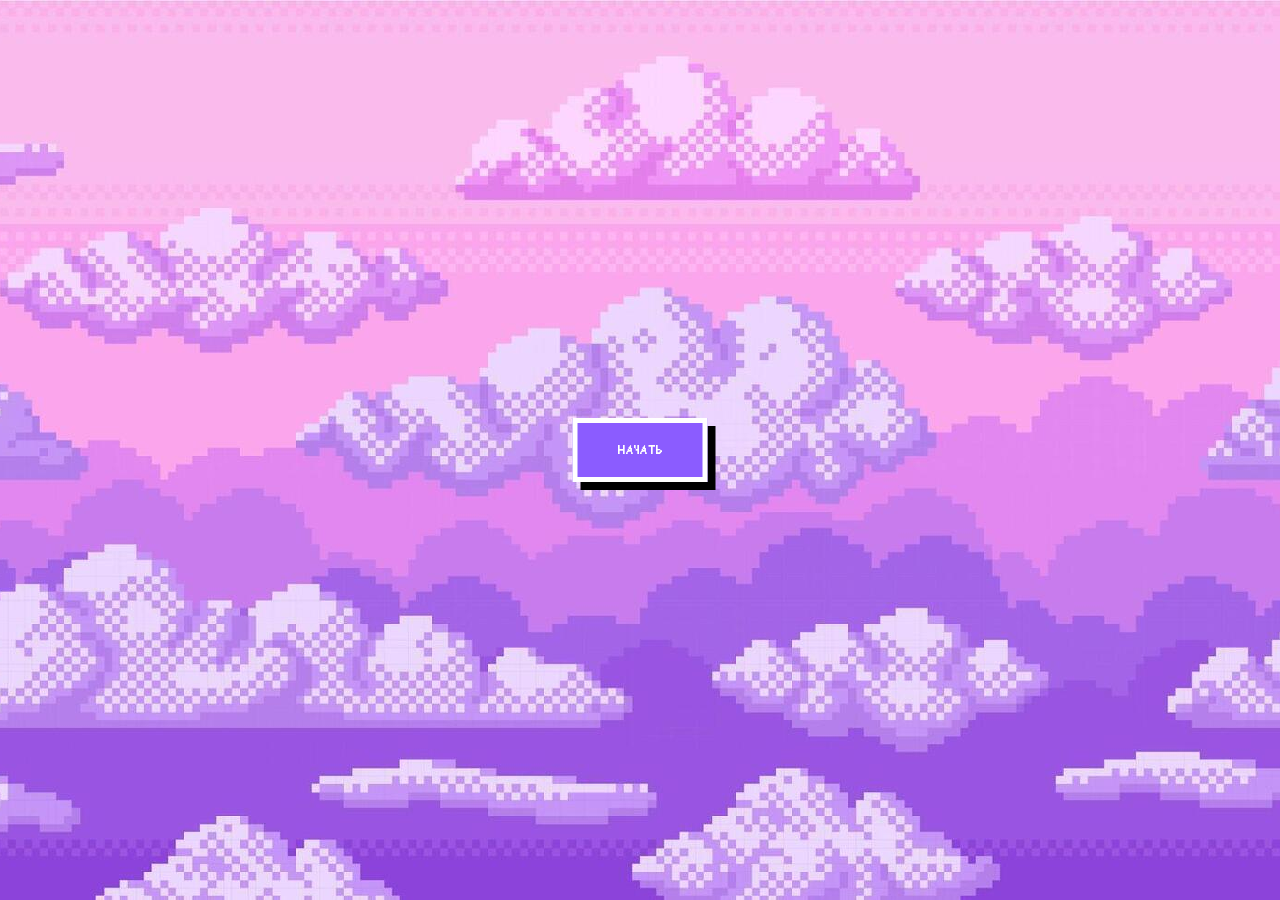
==== index.html @ 8a93c718 "1_page_v0" ====
<!DOCTYPE html>
<html lang="ru">
<head>
    <meta charset="UTF-8">
    <meta name="viewport" content="width=device-width, initial-scale=1.0">
    <title>Pixel Cat Lottery</title>
    <link rel="stylesheet" href="style.css">
</head>

<body>

<!-- ЗАГРУЗКА -->
<div id="loader">

    <img src="assets/loading-cat.gif">

    <div id="loading-text">
        Загрузка: <span id="percent">0</span>%
    </div>

    <div class="loading-bar">
        <div id="progress"></div>
    </div>

</div>


<!-- ОСНОВНАЯ СЦЕНА -->

<div id="game">


    <img id="sky" src="assets/lavender-sky.png">


    <button id="start-button">
        НАЧАТЬ
    </button>


    <div id="character-layer">

        <img id="cat"
             src="assets/cat.png">

        <img id="machine"
             src="assets/pokeball-machine.png">

    </div>



    <!-- ДИАЛОГ -->

    <div id="dialog">

        <div id="cat-avatar">
            <img src="assets/cat-head.png">
        </div>


        <div id="text">
        </div>


        <button id="next">
            >
        </button>

    </div>


    <!-- УРАГАН -->

    <img id="storm"
         src="assets/storm.gif">


</div>


<script src="script.js"></script>

</body>
</html>
---- style.css ----
@font-face {
    font-family: pixel;
    src: url("assets/pixel-font.ttf");
}


* {
    box-sizing:border-box;
}


body {

    margin:0;
    overflow:hidden;
    background:black;
    font-family:pixel, monospace;

}



#loader {

    position:fixed;
    inset:0;
    background:#161329;

    display:flex;
    flex-direction:column;
    justify-content:center;
    align-items:center;

    z-index:999;

    transition:opacity 1s;

}


#loader img {

    width:120px;

    image-rendering:pixelated;

}



#loading-text {

    color:white;
    margin:20px;
}



.loading-bar {

    width:250px;
    height:20px;

    border:4px solid white;

}


#progress {

    height:100%;
    width:0%;

    background:#b68cff;

}



#game {

    width:100vw;
    height:100vh;

    position:relative;

    overflow:hidden;

}



#sky {

    position:absolute;

    width:100%;
    height:100%;

    object-fit:cover;

    image-rendering:pixelated;

    pointer-events:none;
}



button {

    font-family:pixel;

    cursor:pointer;

    image-rendering:pixelated;

}



#start-button {

    position:absolute;

    left:50%;
    top:50%;

    transform:translate(-50%,-50%);

    padding:20px 40px;

    background:#8b5cff;

    color:white;

    border:5px solid white;

    box-shadow:8px 8px black;

    z-index:10;
}



#character-layer {

    position:absolute;
    inset:0;

    opacity:0;

    pointer-events:none;

    transition:opacity 2s;

}



#cat {

    position:absolute;

    bottom:120px;
    left:25%;

    width:220px;

    image-rendering:pixelated;

}



#machine {

    position:absolute;

    bottom:120px;
    left:55%;

    width:180px;

    image-rendering:pixelated;

}



#dialog {

    position:absolute;

    bottom:-250px;

    left:5%;
    right:5%;

    height:170px;

    background:#eee;

    border:8px solid #222;

    display:flex;

    transition:bottom 1s;

}



#cat-avatar {

    width:150px;

    border-left:8px solid #222;

    order:3;

}



#cat-avatar img {

    width:100%;

    image-rendering:pixelated;

}



#text {

    flex:1;

    padding:25px;

    font-size:20px;

}



#next {

    width:70px;

    font-size:40px;

}



#storm {

    position:absolute;

    inset:0;

    width:100%;
    height:100%;

    object-fit:cover;

    opacity:0;

    pointer-events:none;

    transition:opacity 2s;

}



@media(max-width:600px){

    #cat {

        width:150px;
        left:10%;

    }


    #machine {

        width:120px;
        left:55%;

    }


    #dialog {

        height:150px;

    }


    #text {

        font-size:14px;

    }

}
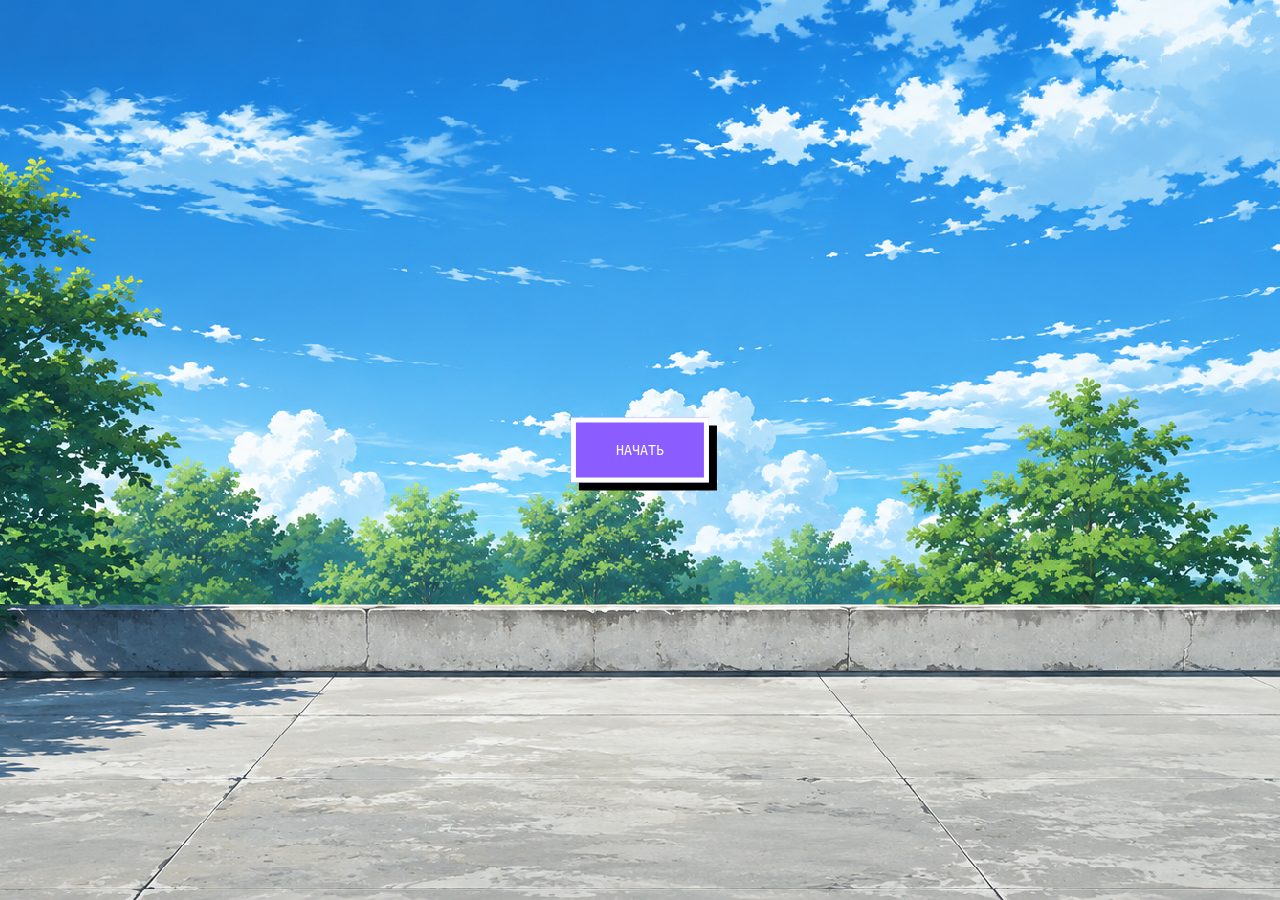
==== commit 9d63edc5: "1_page_v1" ====
--- a/index.html
+++ b/index.html
@@ -1,85 +1,88 @@
-<!DOCTYPE html>
-<html lang="ru">
-<head>
-    <meta charset="UTF-8">
-    <meta name="viewport" content="width=device-width, initial-scale=1.0">
-    <title>Pixel Cat Lottery</title>
-    <link rel="stylesheet" href="style.css">
-</head>
-
-<body>
-
-<!-- ЗАГРУЗКА -->
-<div id="loader">
-
-    <img src="assets/loading-cat.gif">
-
-    <div id="loading-text">
-        Загрузка: <span id="percent">0</span>%
-    </div>
-
-    <div class="loading-bar">
-        <div id="progress"></div>
-    </div>
-
-</div>
-
-
-<!-- ОСНОВНАЯ СЦЕНА -->
-
-<div id="game">
-
-
-    <img id="sky" src="assets/lavender-sky.png">
-
-
-    <button id="start-button">
-        НАЧАТЬ
-    </button>
-
-
-    <div id="character-layer">
-
-        <img id="cat"
-             src="assets/cat.png">
-
-        <img id="machine"
-             src="assets/pokeball-machine.png">
-
-    </div>
-
-
-
-    <!-- ДИАЛОГ -->
-
-    <div id="dialog">
-
-        <div id="cat-avatar">
-            <img src="assets/cat-head.png">
-        </div>
-
-
-        <div id="text">
-        </div>
-
-
-        <button id="next">
-            >
-        </button>
-
-    </div>
-
-
-    <!-- УРАГАН -->
-
-    <img id="storm"
-         src="assets/storm.gif">
-
-
-</div>
-
-
-<script src="script.js"></script>
-
-</body>
+<!DOCTYPE html>
+<html lang="ru">
+
+<head>
+    <meta charset="UTF-8">
+    <meta name="viewport" content="width=device-width, initial-scale=1.0">
+    <title>Pixel Cat Lottery</title>
+    <link rel="stylesheet" href="style.css">
+</head>
+
+<body>
+
+    <!-- ЗАГРУЗКА -->
+    <div id="loader">
+
+        <img src="assets/loading-cat.gif">
+
+        <div id="loading-text">
+            Загрузка: <span id="percent">0</span>%
+        </div>
+
+        <div class="loading-bar">
+            <div id="progress"></div>
+        </div>
+
+    </div>
+
+
+    <!-- ОСНОВНАЯ СЦЕНА -->
+
+    <div id="game">
+
+
+        <img id="sky" src="assets/lavender-sky.png">
+
+
+        <button id="start-button">
+            НАЧАТЬ
+        </button>
+
+
+        <div id="character-layer">
+
+            <div id="characters">
+
+                <img id="cat" src="assets/cat.png">
+
+                <img id="machine" src="assets/pokeball-machine.png">
+
+            </div>
+
+        </div>
+
+
+
+        <!-- ДИАЛОГ -->
+
+        <div id="dialog">
+
+            <div id="cat-avatar">
+                <img src="assets/cat-head.png">
+            </div>
+
+
+            <div id="text">
+            </div>
+
+
+            <button id="next">
+                >
+            </button>
+
+        </div>
+
+
+        <!-- УРАГАН -->
+
+        <img id="storm" src="assets/storm.gif">
+
+
+    </div>
+
+
+    <script src="script.js"></script>
+
+</body>
+
 </html>
--- a/style.css
+++ b/style.css
@@ -1,309 +1,531 @@
-@font-face {
-    font-family: pixel;
-    src: url("assets/pixel-font.ttf");
-}
-
-
-* {
-    box-sizing:border-box;
-}
-
-
-body {
-
-    margin:0;
-    overflow:hidden;
-    background:black;
-    font-family:pixel, monospace;
-
-}
-
-
-
-#loader {
-
-    position:fixed;
-    inset:0;
-    background:#161329;
-
-    display:flex;
-    flex-direction:column;
-    justify-content:center;
-    align-items:center;
-
-    z-index:999;
-
-    transition:opacity 1s;
-
-}
-
-
-#loader img {
-
-    width:120px;
-
-    image-rendering:pixelated;
-
-}
-
-
-
-#loading-text {
-
-    color:white;
-    margin:20px;
-}
-
-
-
-.loading-bar {
-
-    width:250px;
-    height:20px;
-
-    border:4px solid white;
-
-}
-
-
-#progress {
-
-    height:100%;
-    width:0%;
-
-    background:#b68cff;
-
-}
-
-
-
-#game {
-
-    width:100vw;
-    height:100vh;
-
-    position:relative;
-
-    overflow:hidden;
-
-}
-
-
-
-#sky {
-
-    position:absolute;
-
-    width:100%;
-    height:100%;
-
-    object-fit:cover;
-
-    image-rendering:pixelated;
-
-    pointer-events:none;
-}
-
-
-
-button {
-
-    font-family:pixel;
-
-    cursor:pointer;
-
-    image-rendering:pixelated;
-
-}
-
-
-
-#start-button {
-
-    position:absolute;
-
-    left:50%;
-    top:50%;
-
-    transform:translate(-50%,-50%);
-
-    padding:20px 40px;
-
-    background:#8b5cff;
-
-    color:white;
-
-    border:5px solid white;
-
-    box-shadow:8px 8px black;
-
-    z-index:10;
-}
-
-
-
-#character-layer {
-
-    position:absolute;
-    inset:0;
-
-    opacity:0;
-
-    pointer-events:none;
-
-    transition:opacity 2s;
-
-}
-
-
-
-#cat {
-
-    position:absolute;
-
-    bottom:120px;
-    left:25%;
-
-    width:220px;
-
-    image-rendering:pixelated;
-
-}
-
-
-
-#machine {
-
-    position:absolute;
-
-    bottom:120px;
-    left:55%;
-
-    width:180px;
-
-    image-rendering:pixelated;
-
-}
-
-
-
-#dialog {
-
-    position:absolute;
-
-    bottom:-250px;
-
-    left:5%;
-    right:5%;
-
-    height:170px;
-
-    background:#eee;
-
-    border:8px solid #222;
-
-    display:flex;
-
-    transition:bottom 1s;
-
-}
-
-
-
-#cat-avatar {
-
-    width:150px;
-
-    border-left:8px solid #222;
-
-    order:3;
-
-}
-
-
-
-#cat-avatar img {
-
-    width:100%;
-
-    image-rendering:pixelated;
-
-}
-
-
-
-#text {
-
-    flex:1;
-
-    padding:25px;
-
-    font-size:20px;
-
-}
-
-
-
-#next {
-
-    width:70px;
-
-    font-size:40px;
-
-}
-
-
-
-#storm {
-
-    position:absolute;
-
-    inset:0;
-
-    width:100%;
-    height:100%;
-
-    object-fit:cover;
-
-    opacity:0;
-
-    pointer-events:none;
-
-    transition:opacity 2s;
-
-}
-
-
-
-@media(max-width:600px){
-
-    #cat {
-
-        width:150px;
-        left:10%;
-
-    }
-
-
-    #machine {
-
-        width:120px;
-        left:55%;
-
-    }
-
-
-    #dialog {
-
-        height:150px;
-
-    }
-
-
-    #text {
-
-        font-size:14px;
-
-    }
-
-}+```css
+@font-face {
+    font-family: pixel;
+    src: url("assets/pixel-font.ttf") format("truetype");
+}
+
+
+* {
+    box-sizing:border-box;
+}
+
+
+body {
+
+    margin:0;
+
+    overflow:hidden;
+
+    background:black;
+
+    font-family:pixel, monospace;
+
+}
+
+
+
+/* ==========================
+        LOADER
+========================== */
+
+
+#loader {
+
+    position:fixed;
+
+    inset:0;
+
+    background:#161329;
+
+    display:flex;
+
+    flex-direction:column;
+
+    justify-content:center;
+
+    align-items:center;
+
+    z-index:999;
+
+    transition:opacity 1s;
+
+}
+
+
+#loader img {
+
+    width:120px;
+
+    image-rendering:pixelated;
+
+}
+
+
+#loading-text {
+
+    color:white;
+
+    margin:20px;
+
+}
+
+
+.loading-bar {
+
+    width:250px;
+
+    height:20px;
+
+    border:4px solid white;
+
+}
+
+
+#progress {
+
+    height:100%;
+
+    width:0%;
+
+    background:#b68cff;
+
+}
+
+
+
+/* ==========================
+        GAME
+========================== */
+
+
+#game {
+
+    width:100%;
+
+    height:100dvh;
+
+    position:relative;
+
+    overflow:hidden;
+
+    transition:opacity 1.5s;
+
+}
+
+
+
+/* SKY */
+
+
+#sky {
+
+    position:absolute;
+
+    inset:0;
+
+    width:100%;
+
+    height:100%;
+
+    object-fit:cover;
+
+    image-rendering:pixelated;
+
+    pointer-events:none;
+    
+
+    object-position:center bottom;
+
+}
+
+
+
+/* BUTTON */
+
+
+button {
+
+    font-family:pixel, monospace;
+
+    cursor:pointer;
+
+    image-rendering:pixelated;
+
+    touch-action:manipulation;
+
+}
+
+
+
+#start-button {
+
+    position:absolute;
+
+    left:50%;
+
+    top:50%;
+
+    transform:translate(-50%,-50%);
+
+    padding:20px 40px;
+
+    background:#8b5cff;
+
+    color:white;
+
+    border:5px solid white;
+
+    box-shadow:8px 8px black;
+
+    z-index:10;
+
+}
+
+
+
+/* ==========================
+        CHARACTERS
+========================== */
+
+
+#character-layer {
+
+    position:absolute;
+
+    inset:0;
+
+    opacity:0;
+
+    pointer-events:none;
+
+    transition:opacity 2s;
+
+}
+
+
+
+#characters {
+
+    position:absolute;
+
+
+    left:50%;
+
+
+    bottom:120px;
+
+
+    transform:translateX(-50%);
+
+
+    display:flex;
+
+
+    align-items:flex-end;
+
+
+    justify-content:center;
+
+
+    gap:40px;
+
+}
+
+
+
+#cat {
+
+
+    width:220px;
+
+
+    image-rendering:pixelated;
+
+}
+
+
+
+#machine {
+
+
+    width:300px;
+
+
+    image-rendering:pixelated;
+
+}
+
+
+
+/* ==========================
+        DIALOG
+========================== */
+
+
+#dialog {
+
+    position:absolute;
+
+    bottom:-250px;
+
+    left:5%;
+
+    right:5%;
+
+    height:170px;
+
+    background:#eee;
+
+    border:8px solid #222;
+
+    display:flex;
+
+    transition:bottom 1s;
+
+    z-index:10;
+
+}
+
+
+
+#cat-avatar {
+
+    width:150px;
+
+    border-left:8px solid #222;
+
+    order:3;
+
+}
+
+
+
+#cat-avatar img {
+
+    width:100%;
+
+    image-rendering:pixelated;
+
+}
+
+
+
+#text {
+
+    flex:1;
+
+    padding:25px;
+
+    font-size:20px;
+
+    line-height:1.4;
+
+    overflow-y:auto;
+
+    word-break:break-word;
+
+}
+
+
+
+#next {
+
+    width:70px;
+
+    font-size:40px;
+
+}
+
+
+
+/* ==========================
+        STORM
+========================== */
+
+
+#storm {
+
+    position:absolute;
+
+    inset:0;
+
+    width:100%;
+
+    height:100%;
+
+    object-fit:cover;
+
+    opacity:0;
+
+    pointer-events:none;
+
+    transition:opacity 2s;
+
+    z-index:20;
+
+}
+
+
+
+/* ==========================
+        MOBILE
+========================== */
+
+
+@media(max-width:600px){
+
+
+    #start-button {
+
+        font-size:18px;
+
+        padding:18px 30px;
+
+        border-width:4px;
+
+    }
+
+
+
+    #characters {
+
+
+        bottom:150px;
+
+
+        gap:15px;
+
+
+    }
+
+
+
+    #cat {
+
+
+        width:140px;
+
+
+    }
+
+
+
+    #machine {
+
+
+        width:200px;
+
+
+    }
+
+
+
+    #dialog {
+
+
+        left:3%;
+
+        right:3%;
+
+        height:160px;
+
+        border-width:5px;
+
+    }
+
+
+
+    #text {
+
+
+        padding:15px;
+
+        font-size:14px;
+
+    }
+
+
+
+    #cat-avatar {
+
+
+        width:90px;
+
+        border-left-width:5px;
+
+    }
+
+
+
+    #next {
+
+
+        min-width:60px;
+
+        min-height:60px;
+
+        font-size:30px;
+
+    }
+
+
+}
+
+
+
+/* ==========================
+        SMALL PHONES
+========================== */
+
+
+@media(max-width:380px){
+
+
+    #characters {
+
+
+        bottom:145px;
+
+        gap:5px;
+
+    }
+
+
+
+    #cat {
+
+
+        width:110px;
+
+    }
+
+
+
+    #machine {
+
+
+        width:90px;
+
+    }
+
+
+
+    #dialog {
+
+
+        height:140px;
+
+    }
+
+
+
+    #text {
+
+
+        font-size:12px;
+
+    }
+
+
+}
+```
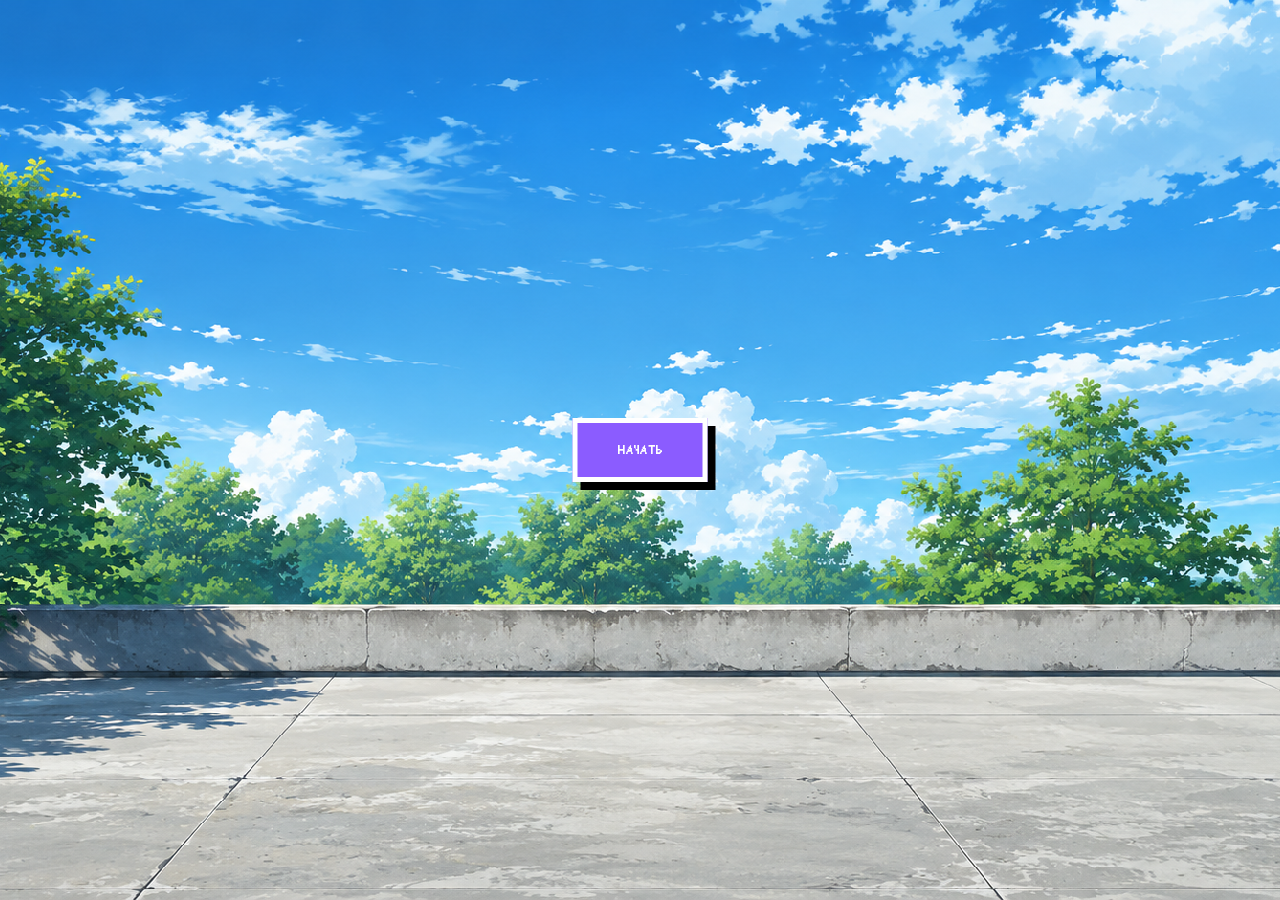
==== commit e65b318e: "1_page_v2" ====
--- a/index.html
+++ b/index.html
@@ -58,7 +58,7 @@
         <div id="dialog">
 
             <div id="cat-avatar">
-                <img src="assets/cat-head.png">
+                <img id="avatar-image" src="assets/cat-head.png">
             </div>
 
 
--- a/style.css
+++ b/style.css
@@ -1,4 +1,3 @@
-```css
 @font-face {
     font-family: pixel;
     src: url("assets/pixel-font.ttf") format("truetype");
@@ -6,19 +5,19 @@
 
 
 * {
-    box-sizing:border-box;
+    box-sizing: border-box;
 }
 
 
 body {
 
-    margin:0;
-
-    overflow:hidden;
-
-    background:black;
-
-    font-family:pixel, monospace;
+    margin: 0;
+
+    overflow: hidden;
+
+    background: black;
+
+    font-family: pixel, monospace;
 
 }
 
@@ -31,63 +30,63 @@
 
 #loader {
 
-    position:fixed;
-
-    inset:0;
-
-    background:#161329;
-
-    display:flex;
-
-    flex-direction:column;
-
-    justify-content:center;
-
-    align-items:center;
-
-    z-index:999;
-
-    transition:opacity 1s;
+    position: fixed;
+
+    inset: 0;
+
+    background: #161329;
+
+    display: flex;
+
+    flex-direction: column;
+
+    justify-content: center;
+
+    align-items: center;
+
+    z-index: 999;
+
+    transition: opacity 1s;
 
 }
 
 
 #loader img {
 
-    width:120px;
-
-    image-rendering:pixelated;
+    width: 120px;
+
+    image-rendering: pixelated;
 
 }
 
 
 #loading-text {
 
-    color:white;
-
-    margin:20px;
+    color: white;
+
+    margin: 20px;
 
 }
 
 
 .loading-bar {
 
-    width:250px;
-
-    height:20px;
-
-    border:4px solid white;
+    width: 250px;
+
+    height: 20px;
+
+    border: 4px solid white;
 
 }
 
 
 #progress {
 
-    height:100%;
-
-    width:0%;
-
-    background:#b68cff;
+    height: 100%;
+
+    width: 0%;
+
+    background: #b68cff;
 
 }
 
@@ -100,15 +99,15 @@
 
 #game {
 
-    width:100%;
-
-    height:100dvh;
-
-    position:relative;
-
-    overflow:hidden;
-
-    transition:opacity 1.5s;
+    width: 100%;
+
+    height: 100dvh;
+
+    position: relative;
+
+    overflow: hidden;
+
+    transition: opacity 1.5s;
 
 }
 
@@ -119,22 +118,22 @@
 
 #sky {
 
-    position:absolute;
-
-    inset:0;
-
-    width:100%;
-
-    height:100%;
-
-    object-fit:cover;
-
-    image-rendering:pixelated;
-
-    pointer-events:none;
-    
-
-    object-position:center bottom;
+    position: absolute;
+
+    inset: 0;
+
+    width: 100%;
+
+    height: 100%;
+
+    object-fit: cover;
+
+    image-rendering: pixelated;
+
+    pointer-events: none;
+
+
+    object-position: center bottom;
 
 }
 
@@ -145,13 +144,13 @@
 
 button {
 
-    font-family:pixel, monospace;
-
-    cursor:pointer;
-
-    image-rendering:pixelated;
-
-    touch-action:manipulation;
+    font-family: pixel, monospace;
+
+    cursor: pointer;
+
+    image-rendering: pixelated;
+
+    touch-action: manipulation;
 
 }
 
@@ -159,25 +158,25 @@
 
 #start-button {
 
-    position:absolute;
-
-    left:50%;
-
-    top:50%;
-
-    transform:translate(-50%,-50%);
-
-    padding:20px 40px;
-
-    background:#8b5cff;
-
-    color:white;
-
-    border:5px solid white;
-
-    box-shadow:8px 8px black;
-
-    z-index:10;
+    position: absolute;
+
+    left: 50%;
+
+    top: 50%;
+
+    transform: translate(-50%, -50%);
+
+    padding: 20px 40px;
+
+    background: #8b5cff;
+
+    color: white;
+
+    border: 5px solid white;
+
+    box-shadow: 8px 8px black;
+
+    z-index: 10;
 
 }
 
@@ -190,15 +189,15 @@
 
 #character-layer {
 
-    position:absolute;
-
-    inset:0;
-
-    opacity:0;
-
-    pointer-events:none;
-
-    transition:opacity 2s;
+    position: absolute;
+
+    inset: 0;
+
+    opacity: 0;
+
+    pointer-events: none;
+
+    transition: opacity 2s;
 
 }
 
@@ -206,28 +205,28 @@
 
 #characters {
 
-    position:absolute;
-
-
-    left:50%;
-
-
-    bottom:120px;
-
-
-    transform:translateX(-50%);
-
-
-    display:flex;
-
-
-    align-items:flex-end;
-
-
-    justify-content:center;
-
-
-    gap:40px;
+    position: absolute;
+
+
+    left: 50%;
+
+
+    bottom: 120px;
+
+
+    transform: translateX(-50%);
+
+
+    display: flex;
+
+
+    align-items: flex-end;
+
+
+    justify-content: center;
+
+
+    gap: 40px;
 
 }
 
@@ -236,10 +235,10 @@
 #cat {
 
 
-    width:220px;
-
-
-    image-rendering:pixelated;
+    width: 220px;
+
+
+    image-rendering: pixelated;
 
 }
 
@@ -248,10 +247,10 @@
 #machine {
 
 
-    width:300px;
-
-
-    image-rendering:pixelated;
+    width: 300px;
+
+
+    image-rendering: pixelated;
 
 }
 
@@ -264,25 +263,25 @@
 
 #dialog {
 
-    position:absolute;
-
-    bottom:-250px;
-
-    left:5%;
-
-    right:5%;
-
-    height:170px;
-
-    background:#eee;
-
-    border:8px solid #222;
-
-    display:flex;
-
-    transition:bottom 1s;
-
-    z-index:10;
+    position: absolute;
+
+    bottom: -250px;
+
+    left: 5%;
+
+    right: 5%;
+
+    height: 170px;
+
+    background: #eee;
+
+    border: 8px solid #222;
+
+    display: flex;
+
+    transition: bottom 1s;
+
+    z-index: 10;
 
 }
 
@@ -290,242 +289,290 @@
 
 #cat-avatar {
 
-    width:150px;
-
-    border-left:8px solid #222;
+    width: 150px;
+
+    border: 1px solid #222;
+
+    order: 3;
+
+}
+
+
+
+#cat-avatar img {
+
+    width: 100%;
+
+    image-rendering: pixelated;
+
+}
+
+
+
+#text {
+
+    flex: 1;
+
+    padding: 25px;
+
+    font-size: 20px;
+
+    line-height: 1.4;
+
+    overflow-y: auto;
+
+    word-break: break-word;
+
+}
+
+
+
+#next {
+
+    width: 70px;
+
+    font-size: 40px;
+
+}
+
+
+
+/* ==========================
+        STORM
+========================== */
+
+
+#storm {
+
+    position: absolute;
+
+    inset: 0;
+
+    width: 100%;
+
+    height: 100%;
+
+    object-fit: cover;
+
+    opacity: 0;
+
+    pointer-events: none;
+
+    transition: opacity 2s;
+
+    z-index: 20;
+
+}
+
+
+
+/* ==========================
+        MOBILE
+========================== */
+
+
+@media(max-width:600px) {
+
+
+    #start-button {
+
+        font-size: 18px;
+
+        padding: 18px 30px;
+
+        border-width: 4px;
+
+    }
+
+
+
+    #characters {
+
+
+        bottom: 135px;
+
+
+        gap: 15px;
+
+
+    }
+
+
+
+    #cat {
+
+
+        width: 140px;
+
+
+    }
+
+
+
+    #machine {
+
+
+        width: 180px;
+        transform: translateY(10px);
+
+    }
+
+
+
+    #dialog {
+
+
+        left: 3%;
+
+        right: 3%;
+
+        height: 160px;
+
+        border-width: 5px;
+
+    }
+
+
+
+    #text {
+
+
+        padding: 15px;
+
+        font-size: 14px;
+
+    }
+
+
+
+    #cat-avatar {
+
+
+        width: 90px;
+
+        border-left-width: 1px;
+
+    }
+
+
+
+    #next {
+
+
+        min-width: 60px;
+
+        min-height: 60px;
+
+        font-size: 30px;
+
+    }
+
+
+}
+
+
+
+/* ==========================
+        SMALL PHONES
+========================== */
+
+
+@media(max-width:380px) {
+
+
+    #cat-avatar {
+
+ width:70px;
+
+    min-width:40px;
+
+    height:70px;
+
+    min-height:40px;
+
+    align-self:center;
 
     order:3;
-
-}
-
-
-
-#cat-avatar img {
-
-    width:100%;
-
-    image-rendering:pixelated;
-
-}
-
-
-
-#text {
-
-    flex:1;
-
-    padding:25px;
+    transform: translateX(-2px);
+
+}
+
+    #characters {
+
+
+        bottom: 100px;
+
+        gap: 5px;
+
+    }
+
+
+
+    #cat {
+
+
+        width: 110px;
+
+    }
+
+
+
+    #machine {
+
+
+        width: 150px;
+        transform: translateY(10px);
+
+    }
+
+
+
+    #dialog {
+
+
+        height: 140px;
+
+    }
+
+
+
+    #text {
+        
+        font-size: 11px;
+
+    width:40px;
+
+    min-width:40px;
+
+    height:120px;
+
+    min-height:20px;
+
+    align-self:center;
+
+    order:1;
+
+    }
+
+    #next {
+
+    width:40px;
+
+    min-width:40px;
+
+    height:40px;
+
+    min-height:40px;
 
     font-size:20px;
 
-    line-height:1.4;
-
-    overflow-y:auto;
-
-    word-break:break-word;
-
-}
-
-
-
-#next {
-
-    width:70px;
-
-    font-size:40px;
-
-}
-
-
-
-/* ==========================
-        STORM
-========================== */
-
-
-#storm {
-
-    position:absolute;
-
-    inset:0;
-
-    width:100%;
-
-    height:100%;
-
-    object-fit:cover;
-
-    opacity:0;
-
-    pointer-events:none;
-
-    transition:opacity 2s;
-
-    z-index:20;
-
-}
-
-
-
-/* ==========================
-        MOBILE
-========================== */
-
-
-@media(max-width:600px){
-
-
-    #start-button {
-
-        font-size:18px;
-
-        padding:18px 30px;
-
-        border-width:4px;
-
-    }
-
-
-
-    #characters {
-
-
-        bottom:150px;
-
-
-        gap:15px;
-
-
-    }
-
-
-
-    #cat {
-
-
-        width:140px;
-
-
-    }
-
-
-
-    #machine {
-
-
-        width:200px;
-
-
-    }
-
-
-
-    #dialog {
-
-
-        left:3%;
-
-        right:3%;
-
-        height:160px;
-
-        border-width:5px;
-
-    }
-
-
-
-    #text {
-
-
-        padding:15px;
-
-        font-size:14px;
-
-    }
-
-
-
-    #cat-avatar {
-
-
-        width:90px;
-
-        border-left-width:5px;
-
-    }
-
-
-
-    #next {
-
-
-        min-width:60px;
-
-        min-height:60px;
-
-        font-size:30px;
-
-    }
-
-
-}
-
-
-
-/* ==========================
-        SMALL PHONES
-========================== */
-
-
-@media(max-width:380px){
-
-
-    #characters {
-
-
-        bottom:145px;
-
-        gap:5px;
-
-    }
-
-
-
-    #cat {
-
-
-        width:110px;
-
-    }
-
-
-
-    #machine {
-
-
-        width:90px;
-
-    }
-
-
-
-    #dialog {
-
-
-        height:140px;
-
-    }
-
-
-
-    #text {
-
-
-        font-size:12px;
-
-    }
-
-
-}
-```
+    align-self:center;
+
+    order:2;
+    transform: translateX(-5px);
+
+}
+
+
+}
+
